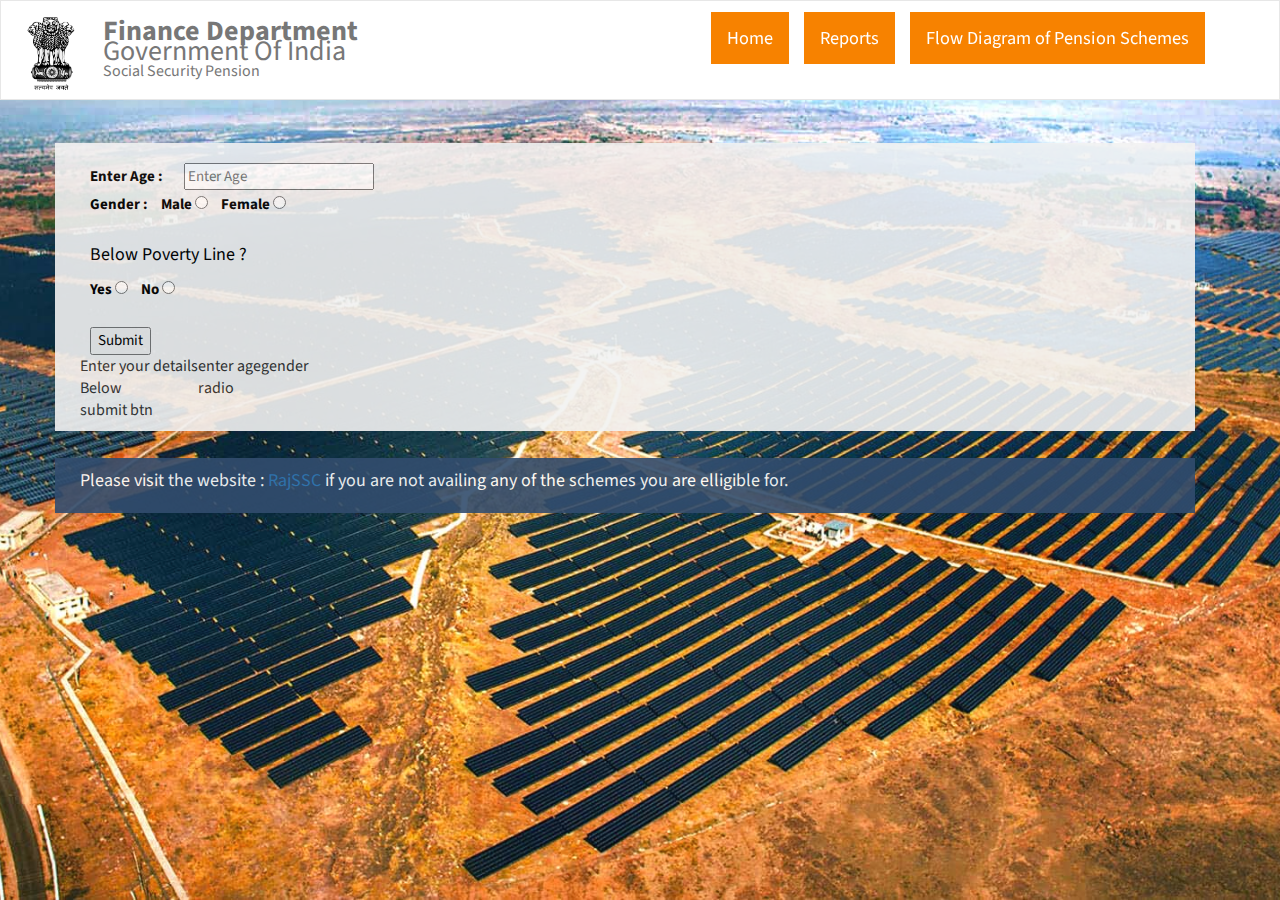
==== JDA/pension/index.html @ a9e9aa91 "Websites" ====
<html>
	<head>
		<title>RajSSP</title>
		<link href="https://fonts.googleapis.com/css?family=Source+Sans+Pro" rel="stylesheet">
		<meta name="viewport" content="width=device-width, initial-scale=1.0">
		<link rel="icon" type="image/png" sizes="16x16" href="images/emblem.png">
		<link rel="stylesheet" href="css/bootstrap.min.css">
		<link rel="stylesheet" href="css/styles.css">
		<script src="js/jquery-2.1.4.min.js"></script>
		<script src="js/jquery.backstretch.min.js"></script>
		<script src="js/bootstrap.min.js"></script>
		<script src="js/readmore.min.js"></script>
		<script src="js/script.js"></script>

	</head>

	<body>
		<nav class="navbar navbar-default" role="navigation">
			<div class="container-fluid">
				<!-- Brand and toggle get grouped for better mobile display -->
				<div class="navbar-header">
					<button type="button" class="navbar-toggle" data-toggle="collapse" data-target=".navbar-ex1-collapse">
						<span class="sr-only">Toggle navigation</span>
						<span class="icon-bar"></span>
						<span class="icon-bar"></span>
						<span class="icon-bar"></span>
					</button>
					<a class="navbar-brand" href="#"><img src="images/emblem.png" style="width: 50px;" alt=""><span class="brand"><b>Finance Department</b><br> Government Of India <br><span id="ssp">Social Security Pension</span></span></a>
				</div>
		
				<!-- Collect the nav links, forms, and other content for toggling -->
				<div class="collapse navbar-collapse navbar-ex1-collapse" style=" z-index: 999 !important; position: relative;">
					<ul class="nav navbar-nav navbar-right links">
						<li><a href="index.html" class="hvr-fade">Home</a></li>
						<li><a href="http://rajssp.raj.nic.in/HtmlPages/Schemes/Reports.aspx" class="hvr-fade">Reports</a></li>
						<li><a href="http://rajssp.raj.nic.in/HtmlPages/Schemes/FlowDiagram.aspx" class="hvr-fade">Flow Diagram of Pension Schemes</a></li>
					</ul>
					<!-- <ul class="nav navbar-nav navbar-right">
						<li class="dropdown">
							<a href="#" class="dropdown-toggle" data-toggle="dropdown">Dropdown <b class="caret"></b></a>
							<ul class="dropdown-menu">
								<li><a href="#">Action</a></li>
								<li><a href="#">Another action</a></li>
								<li><a href="#">Something else here</a></li>
								<li><a href="#">Separated link</a></li>
							</ul>
						</li>
					</ul> -->
				</div><!-- /.navbar-collapse -->
			</div>
		</nav>
	<div class="container">
		<div class="row">
			<div class="form">
				<label for="age">Enter Age : </label>
				<input type="text" id="age" placeholder="Enter Age">
				<br>
				<label for="gender">Gender : </label>

				<p id="gender"></p>

				<label for="Male">Male</label>

				<input type="radio"
				name="male1"
				value="male" 
				id="Male" />
				
				<label for="Female">Female</label>
				<input type="radio"
				name="female1"
				value="female" 
				id="Female" />
				<br>
				<br>
				
				<p style="font-size: 18px; margin-left:10px;">Below Poverty Line ?</p>
				<label for="yes_bpl">Yes</label>
				<input type="radio"
				name="YesBPL"
				value="yes" 
				id="yes_bpl" />

				<label for="no_bpl" id="no">No</label>

				<input type="radio"
				name="NoBPL"
				value="no" 
				id="no_bpl" />
				<br>
				<br>
				<button id="submit" style="margin-left: 10px;">Submit</button>
			</div>
			<table>
	<tr>
		<td>Enter your details</td>
		<td>enter age</td>
		<td>gender</td>
	</tr>
<tr>
		<td>Below</td>
		<td>radio</td>
		<td></td>
	</tr>
		<tr>
		<td colspan="3">submit btn</td>
		
	</tr>
	

</table>
		</div>
		<div class="row result hidden">
			
		</div>
		<div class="row contact">
			<p>Please visit the website : <a href="http://rajssp.raj.nic.in/LoginContent/MidLogin.aspx">RajSSC</a> if you are not availing any of the schemes you are elligible for.</p>
		</div>
	</div>
		




	</body>
</html>
---- JDA/pension/css/styles.css ----
*{
	font-family: 'Source Sans Pro', sans-serif;
}
.navbar-brand{
	font-size: 2em;
}
.navbar > .container-fluid{
	height: 7em;
	border-radius: 0px;
	background: white;
	border:none;
}
.navbar{
	border-radius: 0px;
}
.navbar-right{
	margin-right: 30px;
}
/*.dropdown-toggle{
	background: rgb(247, 130, 0);
	font-size: 1.3em;
}*/
.links > li{
	margin-top:10px;
	margin-right: 13px;
	color: white;
	border-style: solid;
	border-width: 1px;
	border-color: white;
	background: rgb(247, 130, 0);
	font-size: 1.3em;
}
.links > li > a:hover{
	color: rgb(247, 130, 0) !important;
}
.hvr-fade {
  display: inline-block;
  vertical-align: middle;
  -webkit-transform: perspective(1px) translateZ(0);
  transform: perspective(1px) translateZ(0);
  box-shadow: 0 0 1px transparent;
  overflow: hidden;
  border-style: solid;
  border-width: 1px;
  border-color: rgb(247, 130, 0);
  -webkit-transition-duration: 0.3s;
  transition-duration: 0.3s;
  -webkit-transition-property: color, background-color;
  transition-property: color, background-color;
}
.hvr-fade:hover, .hvr-fade:focus, .hvr-fade:active {
  background-color: white;
  color: rgb(247, 130, 0);
}
.divopacity{
	opacity: 1 !important;
		font-weight: 600;
	transition-property:opacity;
	transition-timing-function: ease-in;
	transition-duration:0.3s;
}
.row{
	width: 100%;
	margin-top:1.5em;
	margin-bottom: 1.5em;
	font-size:15px;
	padding:10px 25px 10px 25px;
	background-color: rgb(242,242,242);
	opacity: 0.9;
	color:black;
}
.row > ol >li, .row > ol >li > ul > li{
	margin-top: 15px;
}
input{
	margin-top:10px;
	margin-left:1.2em;
}
label{
	margin-left: 10px;
}
#gender{
	display: inline;
}
.scheme{
	border-style:solid;
	padding:5px 5px;
	border-width: 1px;
	border-color:black;
}
.contact{
	margin-bottom: 0px;
	color: white;
	font-size: 18px;
	opacity: 0.9;
	background: rgb(50, 77, 110);
}
.contact > p > a:hover{
	color: white !important;
}
.result > table{
	font-size: 18px;
}
img{
	display: inline;
	position: relative;
	margin-left:10px;
}
.brand{
	position: absolute;
	top:20%;
	left:8%; 
}
#ssp{
	margin-top:10px;
	font-size: 16px;
}
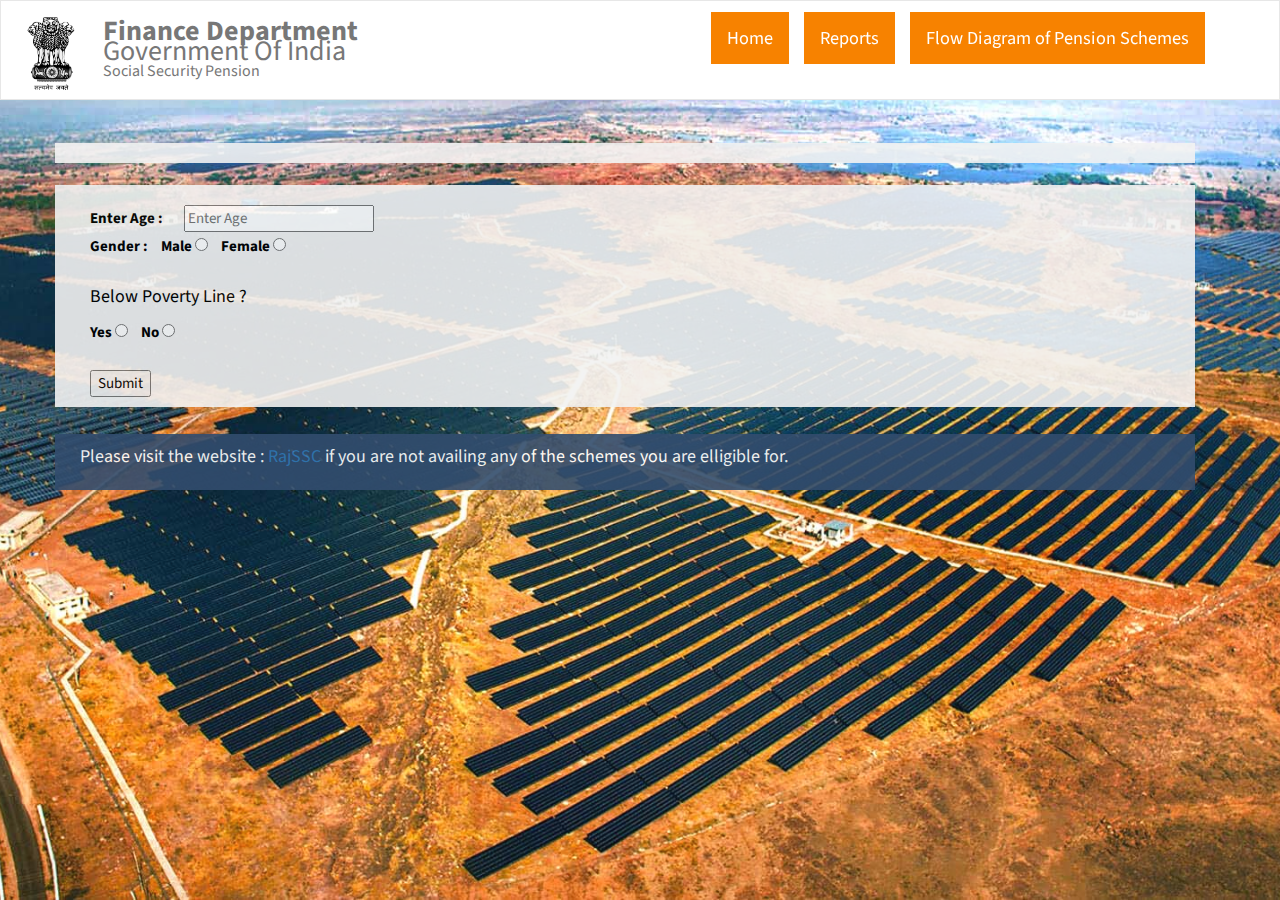
==== commit 09431c47: "Translate" ====
--- a/JDA/pension/index.html
+++ b/JDA/pension/index.html
@@ -50,6 +50,15 @@
 			</div>
 		</nav>
 	<div class="container">
+	<div class="row translate">
+		<div id="google_translate_element"></div><script type="text/javascript">
+function googleTranslateElementInit() {
+  new google.translate.TranslateElement({pageLanguage: 'en', includedLanguages: 'hi', layout: google.translate.TranslateElement.InlineLayout.SIMPLE}, 'google_translate_element');
+}
+</script><script type="text/javascript" src="//translate.google.com/translate_a/element.js?cb=googleTranslateElementInit"></script>
+        
+		
+	</div>
 		<div class="row">
 			<div class="form">
 				<label for="age">Enter Age : </label>
@@ -91,24 +100,6 @@
 				<br>
 				<button id="submit" style="margin-left: 10px;">Submit</button>
 			</div>
-			<table>
-	<tr>
-		<td>Enter your details</td>
-		<td>enter age</td>
-		<td>gender</td>
-	</tr>
-<tr>
-		<td>Below</td>
-		<td>radio</td>
-		<td></td>
-	</tr>
-		<tr>
-		<td colspan="3">submit btn</td>
-		
-	</tr>
-	
-
-</table>
 		</div>
 		<div class="row result hidden">
 			
--- a/JDA/pension/css/styles.css
+++ b/JDA/pension/css/styles.css
@@ -114,4 +114,14 @@
 #ssp{
 	margin-top:10px;
 	font-size: 16px;
+}
+.heading{
+	background-color: rgb(50, 77, 110);
+	color:white;
+	text-align: center;
+	font-size: 1.1em;
+}
+.odd{
+	background-color: rgb(247, 130, 0);
+	color:white;
 }